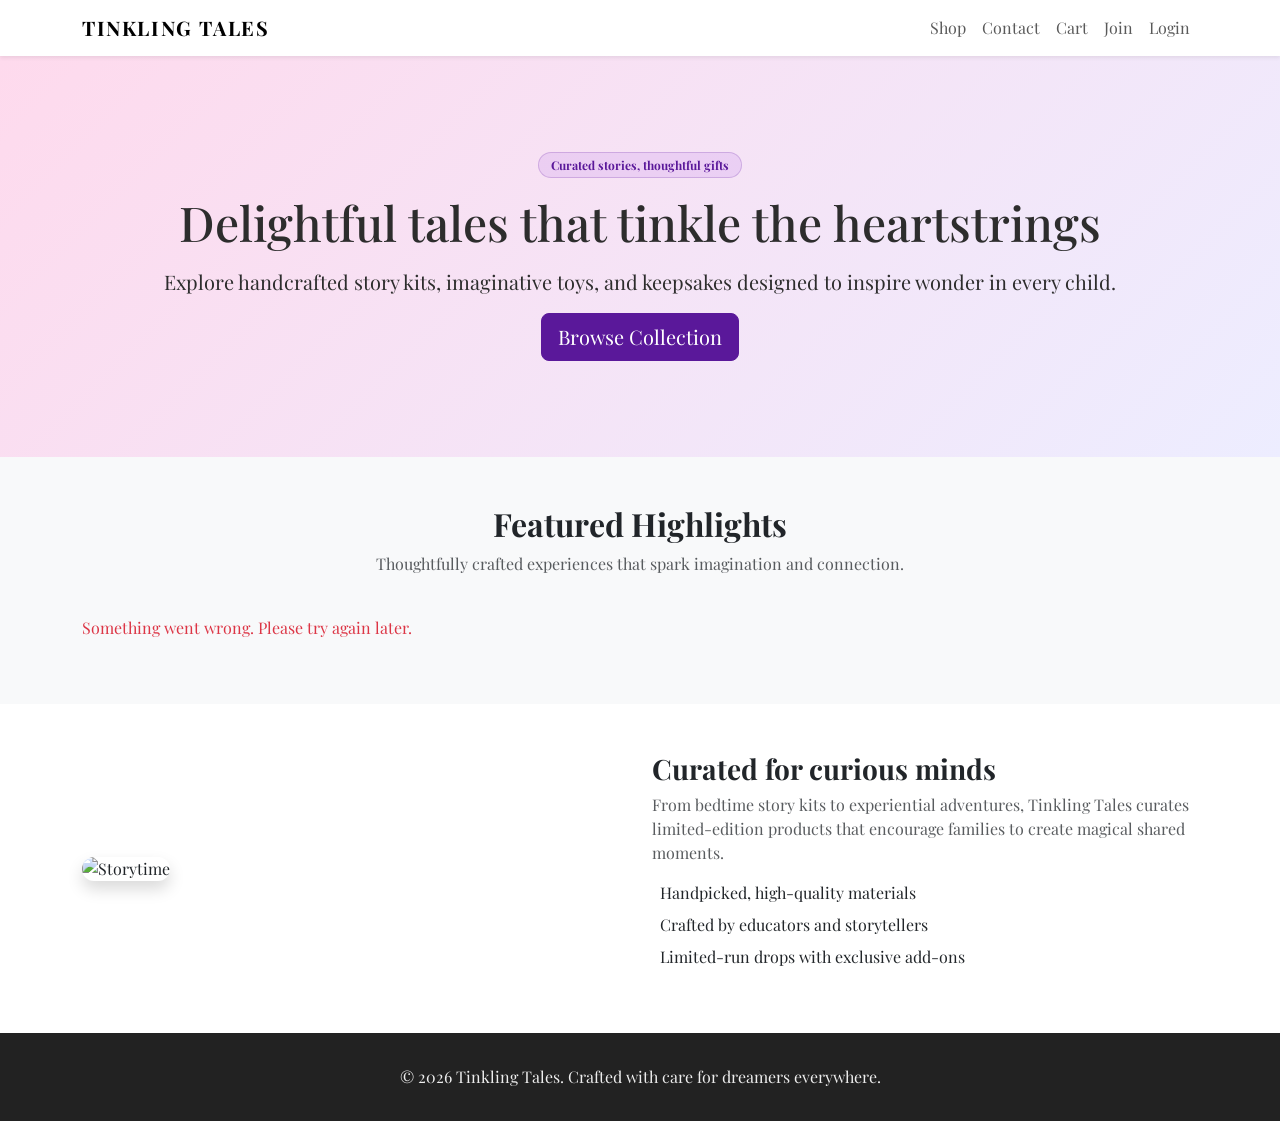
==== frontend/index.html @ 15c5c85d "Add Tinkling Tales frontend and Apps Script backend" ====
<!DOCTYPE html>
<html lang="en">
<head>
  <meta charset="UTF-8">
  <meta name="viewport" content="width=device-width, initial-scale=1.0">
  <title>Tinkling Tales | Enchanting Stories & Gifts</title>
  <link href="https://cdn.jsdelivr.net/npm/bootstrap@5.3.3/dist/css/bootstrap.min.css" rel="stylesheet">
  <link rel="stylesheet" href="assets/css/styles.css">
  <link rel="preconnect" href="https://fonts.googleapis.com">
  <link rel="preconnect" href="https://fonts.gstatic.com" crossorigin>
  <link href="https://fonts.googleapis.com/css2?family=Playfair+Display:wght@400;600;700&display=swap" rel="stylesheet">
</head>
<body>
  <nav class="navbar navbar-expand-lg navbar-light bg-white shadow-sm">
    <div class="container">
      <a class="navbar-brand" href="index.html">Tinkling Tales</a>
      <button class="navbar-toggler" type="button" data-bs-toggle="collapse" data-bs-target="#mainNav" aria-controls="mainNav" aria-expanded="false" aria-label="Toggle navigation">
        <span class="navbar-toggler-icon"></span>
      </button>
      <div class="collapse navbar-collapse" id="mainNav">
        <ul class="navbar-nav ms-auto mb-2 mb-lg-0">
          <li class="nav-item"><a class="nav-link" href="products.html">Shop</a></li>
          <li class="nav-item"><a class="nav-link" href="contact.html">Contact</a></li>
          <li class="nav-item"><a class="nav-link position-relative" href="cart.html">Cart <span class="badge bg-primary rounded-pill ms-1 d-none" data-cart-count></span></a></li>
          <li class="nav-item" data-auth-link="signup"><a class="nav-link" href="signup.html">Join</a></li>
          <li class="nav-item" data-auth-link="login"><a class="nav-link" href="login.html">Login</a></li>
          <li class="nav-item d-none" data-auth-link="dashboard"><a class="nav-link" href="admin/dashboard.html">Admin</a></li>
          <li class="nav-item d-none" data-auth-link="logout"><a class="nav-link" href="#">Logout</a></li>
        </ul>
      </div>
    </div>
  </nav>

  <header class="hero text-center">
    <div class="container">
      <p class="badge badge-category mb-3">Curated stories, thoughtful gifts</p>
      <h1>Delightful tales that tinkle the heartstrings</h1>
      <p class="lead">Explore handcrafted story kits, imaginative toys, and keepsakes designed to inspire wonder in every child.</p>
      <a href="products.html" class="btn btn-primary btn-lg">Browse Collection</a>
    </div>
  </header>

  <section class="py-5">
    <div class="container">
      <div class="row text-center mb-4">
        <div class="col">
          <h2 class="fw-bold">Featured Highlights</h2>
          <p class="text-muted">Thoughtfully crafted experiences that spark imagination and connection.</p>
        </div>
      </div>
      <div class="row g-4" id="featuredProducts">
        <!-- Dynamic content loaded via JS -->
      </div>
    </div>
  </section>

  <section class="py-5 bg-white">
    <div class="container">
      <div class="row align-items-center g-4">
        <div class="col-md-6">
          <img src="https://images.unsplash.com/photo-1496307653780-42ee777d4833?auto=format&fit=crop&w=1200&q=80" class="img-fluid rounded-4 shadow" alt="Storytime">
        </div>
        <div class="col-md-6">
          <h3 class="fw-bold">Curated for curious minds</h3>
          <p class="text-muted">From bedtime story kits to experiential adventures, Tinkling Tales curates limited-edition products that encourage families to create magical shared moments.</p>
          <ul class="list-unstyled">
            <li class="mb-2"><i class="bi bi-stars text-primary me-2"></i> Handpicked, high-quality materials</li>
            <li class="mb-2"><i class="bi bi-heart text-primary me-2"></i> Crafted by educators and storytellers</li>
            <li class="mb-2"><i class="bi bi-box2-heart text-primary me-2"></i> Limited-run drops with exclusive add-ons</li>
          </ul>
        </div>
      </div>
    </div>
  </section>

  <footer class="footer">
    <div class="container text-center">
      <div class="mb-2" data-user-name></div>
      <p class="mb-0">&copy; <span id="year"></span> Tinkling Tales. Crafted with care for dreamers everywhere.</p>
    </div>
  </footer>

  <script src="https://cdn.jsdelivr.net/npm/bootstrap@5.3.3/dist/js/bootstrap.bundle.min.js"></script>
  <script src="https://cdn.jsdelivr.net/npm/bootstrap-icons@1.11.3/font/bootstrap-icons.min.js"></script>
  <script src="assets/js/api.js"></script>
  <script src="assets/js/store.js"></script>
  <script src="assets/js/home.js"></script>
  <script>
    document.getElementById('year').textContent = new Date().getFullYear();
  </script>
</body>
</html>
---- frontend/assets/css/styles.css ----
body {
  font-family: 'Playfair Display', serif;
  background-color: #f8f9fa;
}

.navbar-brand {
  font-weight: 700;
  letter-spacing: 0.08em;
  text-transform: uppercase;
}

.hero {
  background: linear-gradient(135deg, rgba(255, 215, 235, 0.9), rgba(236, 236, 255, 0.9)), url('https://images.unsplash.com/photo-1524995997946-a1c2e315a42f?auto=format&fit=crop&w=1600&q=80') center/cover;
  color: #2d2d2d;
  padding: 6rem 0;
}

.hero h1 {
  font-size: 3rem;
  margin-bottom: 1rem;
}

.card-img-top {
  height: 240px;
  object-fit: cover;
}

.footer {
  background-color: #222;
  color: #eee;
  padding: 2rem 0;
}

.footer a {
  color: #e0aaff;
}

.badge-category {
  background: rgba(138, 43, 226, 0.1);
  color: #5a189a;
  border: 1px solid rgba(90, 24, 154, 0.2);
  padding: 0.35rem 0.75rem;
  border-radius: 999px;
}

.form-control:focus {
  box-shadow: 0 0 0 0.25rem rgba(138, 43, 226, 0.25);
  border-color: #5a189a;
}

.btn-primary {
  background-color: #5a189a;
  border-color: #5a189a;
}

.btn-primary:hover,
.btn-primary:focus {
  background-color: #7b2cbf;
  border-color: #7b2cbf;
}

.table thead {
  background-color: #f1e1ff;
}

.dashboard-card {
  border-left: 4px solid #5a189a;
  background: #fff;
  box-shadow: 0 0.5rem 1rem rgba(90, 24, 154, 0.1);
}

#productGallery img {
  max-height: 420px;
  object-fit: cover;
}
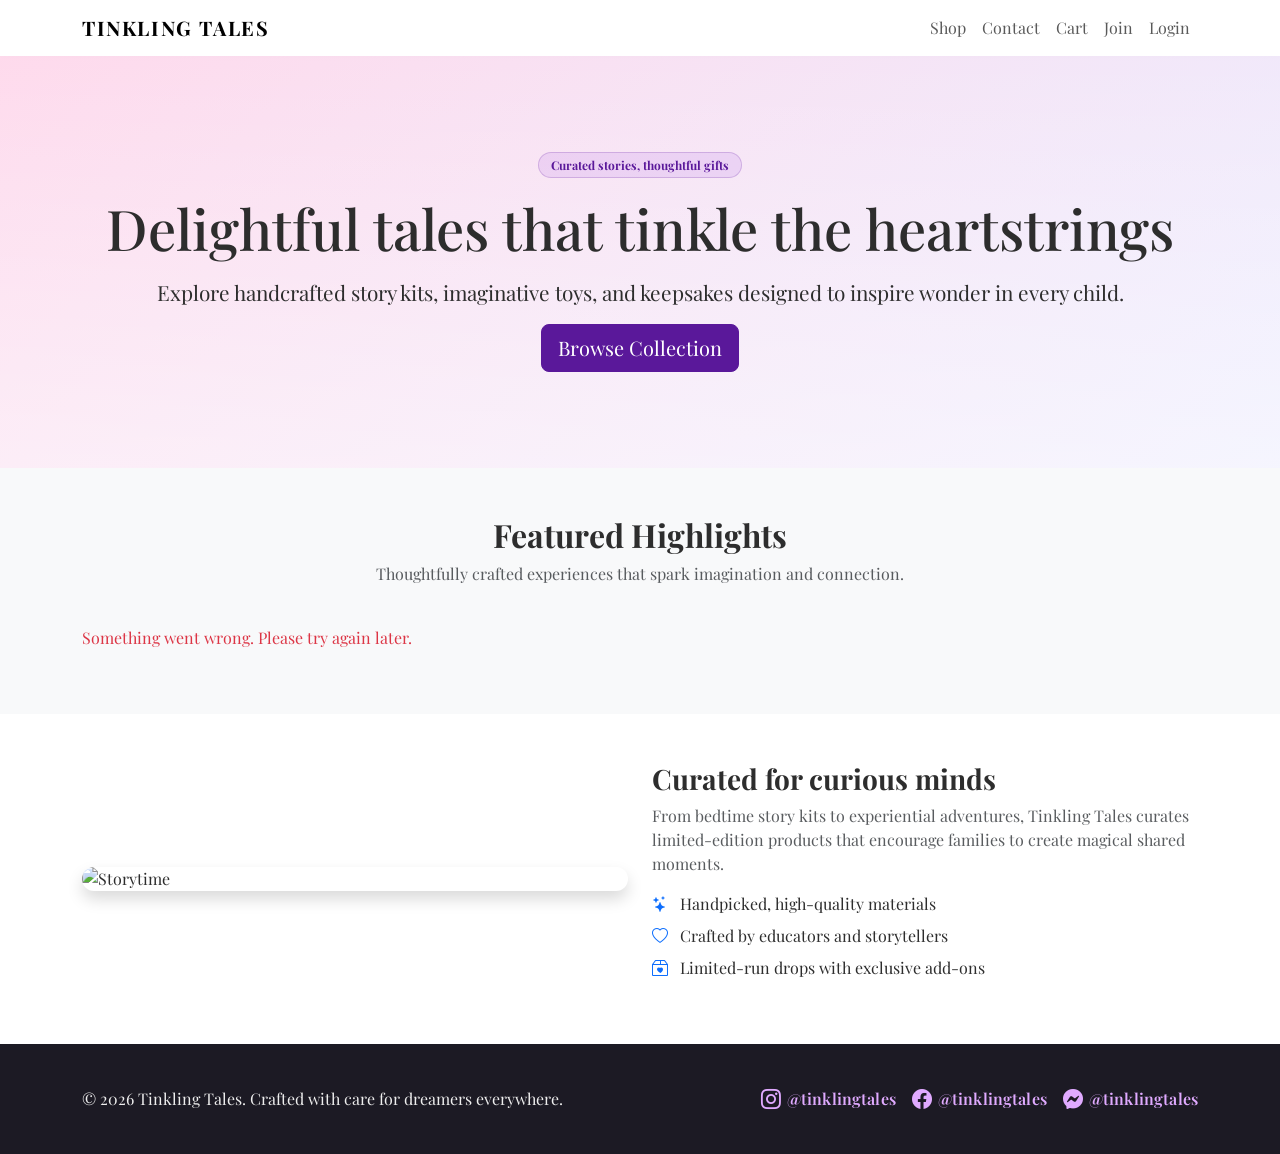
==== commit a112338e: "Enhance responsiveness, SEO, and documentation" ====
--- a/frontend/index.html
+++ b/frontend/index.html
@@ -4,11 +4,54 @@
   <meta charset="UTF-8">
   <meta name="viewport" content="width=device-width, initial-scale=1.0">
   <title>Tinkling Tales | Enchanting Stories & Gifts</title>
+  <meta name="description" content="Discover Tinkling Tales' enchanting story kits, imaginative gifts, and family experiences that inspire wonder in every child.">
+  <meta name="keywords" content="Tinkling Tales, children's stories, story kits, imaginative gifts, family experiences">
+  <meta name="author" content="Tinkling Tales">
+  <meta name="robots" content="index, follow">
+  <link rel="canonical" href="https://tinklingtales.github.io/index.html">
+  <meta property="og:site_name" content="Tinkling Tales">
+  <meta property="og:title" content="Tinkling Tales | Enchanting Stories & Gifts">
+  <meta property="og:description" content="Discover Tinkling Tales' enchanting story kits, imaginative gifts, and family experiences that inspire wonder in every child.">
+  <meta property="og:url" content="https://tinklingtales.github.io/index.html">
+  <meta property="og:type" content="website">
+  <meta property="og:image" content="https://images.unsplash.com/photo-1524995997946-a1c2e315a42f?auto=format&fit=crop&w=1600&q=80">
+  <meta property="og:image:alt" content="Family enjoying a storytelling experience from Tinkling Tales">
+  <meta property="og:locale" content="en_US">
+  <meta name="twitter:card" content="summary_large_image">
+  <meta name="twitter:site" content="@tinklingtales">
+  <meta name="twitter:title" content="Tinkling Tales | Enchanting Stories & Gifts">
+  <meta name="twitter:description" content="Discover Tinkling Tales' enchanting story kits, imaginative gifts, and family experiences that inspire wonder in every child.">
+  <meta name="twitter:image" content="https://images.unsplash.com/photo-1524995997946-a1c2e315a42f?auto=format&fit=crop&w=1600&q=80">
+  <meta name="theme-color" content="#5a189a">
+  <link rel="icon" href="https://tinklingtales.github.io/favicon.ico">
   <link href="https://cdn.jsdelivr.net/npm/bootstrap@5.3.3/dist/css/bootstrap.min.css" rel="stylesheet">
+  <link rel="stylesheet" href="https://cdn.jsdelivr.net/npm/bootstrap-icons@1.11.3/font/bootstrap-icons.min.css">
   <link rel="stylesheet" href="assets/css/styles.css">
   <link rel="preconnect" href="https://fonts.googleapis.com">
   <link rel="preconnect" href="https://fonts.gstatic.com" crossorigin>
   <link href="https://fonts.googleapis.com/css2?family=Playfair+Display:wght@400;600;700&display=swap" rel="stylesheet">
+  <script type="application/ld+json">
+    {
+      "@context": "https://schema.org",
+      "@type": "Organization",
+      "name": "Tinkling Tales",
+      "url": "https://tinklingtales.github.io/",
+      "logo": "https://images.unsplash.com/photo-1524995997946-a1c2e315a42f?auto=format&fit=crop&w=600&q=80",
+      "sameAs": [
+        "https://www.instagram.com/tinklingtales",
+        "https://www.facebook.com/tinklingtales",
+        "https://m.me/tinklingtales"
+      ],
+      "contactPoint": [
+        {
+          "@type": "ContactPoint",
+          "contactType": "customer service",
+          "email": "hello@tinklingtales.com",
+          "areaServed": "IN"
+        }
+      ]
+    }
+  </script>
 </head>
 <body>
   <nav class="navbar navbar-expand-lg navbar-light bg-white shadow-sm">
@@ -74,19 +117,32 @@
   </section>
 
   <footer class="footer">
-    <div class="container text-center">
-      <div class="mb-2" data-user-name></div>
-      <p class="mb-0">&copy; <span id="year"></span> Tinkling Tales. Crafted with care for dreamers everywhere.</p>
+    <div class="container">
+      <div class="row gy-3 align-items-center text-center text-md-start">
+        <div class="col-md-6">
+          <div class="mb-2 d-none" data-user-name></div>
+          <p class="mb-0">&copy; <span class="current-year"></span> Tinkling Tales. Crafted with care for dreamers everywhere.</p>
+        </div>
+        <div class="col-md-6">
+          <div class="social-links d-flex justify-content-center justify-content-md-end">
+            <a href="https://www.instagram.com/tinklingtales" target="_blank" rel="noopener noreferrer" aria-label="Follow Tinkling Tales on Instagram">
+              <i class="bi bi-instagram"></i><span>@tinklingtales</span>
+            </a>
+            <a href="https://www.facebook.com/tinklingtales" target="_blank" rel="noopener noreferrer" aria-label="Connect with Tinkling Tales on Facebook">
+              <i class="bi bi-facebook"></i><span>@tinklingtales</span>
+            </a>
+            <a href="https://m.me/tinklingtales" target="_blank" rel="noopener noreferrer" aria-label="Message Tinkling Tales on Messenger">
+              <i class="bi bi-messenger"></i><span>@tinklingtales</span>
+            </a>
+          </div>
+        </div>
+      </div>
     </div>
   </footer>
 
   <script src="https://cdn.jsdelivr.net/npm/bootstrap@5.3.3/dist/js/bootstrap.bundle.min.js"></script>
-  <script src="https://cdn.jsdelivr.net/npm/bootstrap-icons@1.11.3/font/bootstrap-icons.min.js"></script>
   <script src="assets/js/api.js"></script>
   <script src="assets/js/store.js"></script>
   <script src="assets/js/home.js"></script>
-  <script>
-    document.getElementById('year').textContent = new Date().getFullYear();
-  </script>
 </body>
 </html>
--- a/frontend/assets/css/styles.css
+++ b/frontend/assets/css/styles.css
@@ -1,6 +1,24 @@
+@import url('https://fonts.googleapis.com/css2?family=Playfair+Display:wght@400;600;700&display=swap');
+
+:root {
+  --tt-primary: #5a189a;
+  --tt-primary-dark: #7b2cbf;
+  --tt-accent: rgba(138, 43, 226, 0.1);
+  --tt-text-dark: #2d2d2d;
+  --tt-body-bg: #f8f9fa;
+}
+
 body {
   font-family: 'Playfair Display', serif;
-  background-color: #f8f9fa;
+  background-color: var(--tt-body-bg);
+  color: var(--tt-text-dark);
+}
+
+img,
+video {
+  max-width: 100%;
+  height: auto;
+  display: block;
 }
 
 .navbar-brand {
@@ -10,53 +28,66 @@
 }
 
 .hero {
-  background: linear-gradient(135deg, rgba(255, 215, 235, 0.9), rgba(236, 236, 255, 0.9)), url('https://images.unsplash.com/photo-1524995997946-a1c2e315a42f?auto=format&fit=crop&w=1600&q=80') center/cover;
-  color: #2d2d2d;
+  background: linear-gradient(135deg, rgba(255, 215, 235, 0.9), rgba(236, 236, 255, 0.9)),
+    url('https://images.unsplash.com/photo-1524995997946-a1c2e315a42f?auto=format&fit=crop&w=1600&q=80') center/cover;
+  color: var(--tt-text-dark);
   padding: 6rem 0;
+  position: relative;
+  overflow: hidden;
+}
+
+.hero::after {
+  content: '';
+  position: absolute;
+  inset: 0;
+  background: linear-gradient(180deg, rgba(255, 255, 255, 0) 0%, rgba(255, 255, 255, 0.45) 100%);
+  pointer-events: none;
+}
+
+.hero .container {
+  position: relative;
+  z-index: 1;
 }
 
 .hero h1 {
-  font-size: 3rem;
+  font-size: clamp(2.25rem, 6vw, 3.5rem);
   margin-bottom: 1rem;
+  line-height: 1.2;
+}
+
+.hero p.lead {
+  font-size: clamp(1rem, 3vw, 1.3rem);
 }
 
 .card-img-top {
   height: 240px;
   object-fit: cover;
-}
-
-.footer {
-  background-color: #222;
-  color: #eee;
-  padding: 2rem 0;
-}
-
-.footer a {
-  color: #e0aaff;
+  border-radius: 1rem 1rem 0 0;
 }
 
 .badge-category {
-  background: rgba(138, 43, 226, 0.1);
-  color: #5a189a;
+  background: var(--tt-accent);
+  color: var(--tt-primary);
   border: 1px solid rgba(90, 24, 154, 0.2);
   padding: 0.35rem 0.75rem;
   border-radius: 999px;
 }
 
-.form-control:focus {
+.form-control:focus,
+.form-select:focus {
   box-shadow: 0 0 0 0.25rem rgba(138, 43, 226, 0.25);
-  border-color: #5a189a;
+  border-color: var(--tt-primary);
 }
 
 .btn-primary {
-  background-color: #5a189a;
-  border-color: #5a189a;
+  background-color: var(--tt-primary);
+  border-color: var(--tt-primary);
 }
 
 .btn-primary:hover,
 .btn-primary:focus {
-  background-color: #7b2cbf;
-  border-color: #7b2cbf;
+  background-color: var(--tt-primary-dark);
+  border-color: var(--tt-primary-dark);
 }
 
 .table thead {
@@ -64,12 +95,119 @@
 }
 
 .dashboard-card {
-  border-left: 4px solid #5a189a;
+  border-left: 4px solid var(--tt-primary);
   background: #fff;
   box-shadow: 0 0.5rem 1rem rgba(90, 24, 154, 0.1);
+}
+
+.footer {
+  background-color: #1c1a24;
+  color: #eee;
+  padding: 2.5rem 0;
+}
+
+.footer a {
+  color: #e0aaff;
+  text-decoration: none;
+}
+
+.footer a:hover,
+.footer a:focus {
+  color: #f4c2ff;
+}
+
+.footer .social-links {
+  gap: 1rem;
+}
+
+.footer .social-links a {
+  display: inline-flex;
+  align-items: center;
+  gap: 0.35rem;
+  font-weight: 600;
+  letter-spacing: 0.01em;
+}
+
+.footer .social-links i {
+  font-size: 1.25rem;
+}
+
+.page-header {
+  background: linear-gradient(135deg, rgba(240, 230, 255, 0.6), rgba(255, 247, 252, 0.9));
+  padding: 4.5rem 0 3rem;
+}
+
+.page-header h1 {
+  font-size: clamp(2rem, 5vw, 3rem);
+}
+
+.filters-card {
+  border-radius: 1rem;
+  border: 1px solid rgba(90, 24, 154, 0.1);
+}
+
+.product-card {
+  transition: transform 0.3s ease, box-shadow 0.3s ease;
+  border-radius: 1rem;
+  overflow: hidden;
+}
+
+.product-card:hover {
+  transform: translateY(-6px);
+  box-shadow: 0 1.5rem 3rem rgba(90, 24, 154, 0.15);
 }
 
 #productGallery img {
   max-height: 420px;
   object-fit: cover;
-}
+  border-radius: 1rem;
+}
+
+.table-responsive {
+  border-radius: 1rem;
+}
+
+@media (max-width: 991.98px) {
+  .navbar-collapse {
+    padding: 1rem 0;
+  }
+
+  .navbar-nav .nav-link {
+    padding: 0.65rem 0;
+  }
+}
+
+@media (max-width: 767.98px) {
+  .hero {
+    padding: 4.5rem 0;
+    text-align: center;
+  }
+
+  .hero::after {
+    background: linear-gradient(180deg, rgba(255, 255, 255, 0.3) 0%, rgba(255, 255, 255, 0.9) 100%);
+  }
+
+  .dashboard-card {
+    border-left-width: 0;
+    border-top: 4px solid var(--tt-primary);
+  }
+
+  .footer .social-links {
+    flex-wrap: wrap;
+    justify-content: center;
+  }
+}
+
+@media (max-width: 575.98px) {
+  .card-img-top {
+    height: 200px;
+  }
+
+  .page-header {
+    padding: 3.5rem 0 2.5rem;
+  }
+
+  .hero .btn {
+    width: 100%;
+  }
+}
